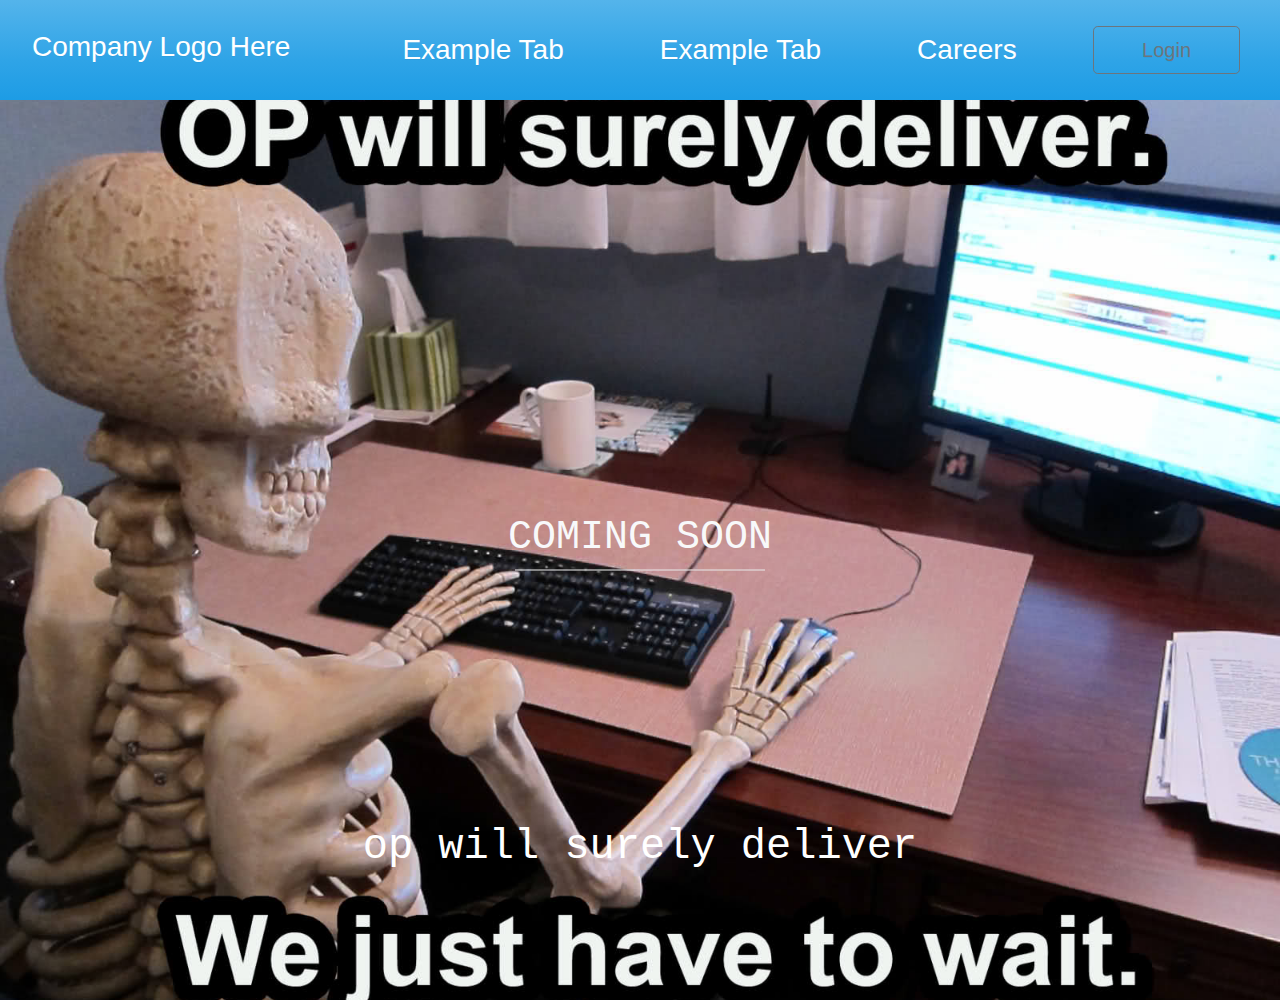
==== docs/pages/coming-soon.html @ 490f7bc1 "Added favicon and placeholder page" ====
<!DOCTYPE html>
<html lang="en">
    <head>
        <meta charset="utf-8" />
        <meta name="viewport" content="width=device-width, initial-scale=1.0" />
        <link href="../css/bootstrap.min.css" rel="stylesheet" />
        <link rel="icon" href="../img/watch.svg" />
        <title>Coming Soon...</title>
        <link
            rel="stylesheet"
            href="https://stackpath.bootstrapcdn.com/bootstrap/4.4.1/css/bootstrap.min.css"
        />
        <link href="../css/index.css" rel="stylesheet" />
        <link rel="stylesheet" href="../css/placeholder.css" />
    </head>

    <body>
        <nav class="navbar navbar-expand-lg navbar-dark bg-primary">
            <a class="navbar-brand pl-3 pr-5 header-item" href="../index.html"><h3>Company Logo Here</h3></a>

            <button
                class="navbar-toggler"
                type="button"
                data-toggle="collapse"
                data-target="#navbarColor01"
                aria-controls="navbarColor01"
                aria-expanded="false"
                aria-label="Toggle navigation"
            >
                <span class="navbar-toggler-icon"></span>
            </button>
            <div class="collapse navbar-collapse">
                <ul class="navbar-nav mr-auto">
                    <li class="nav-item header-item">
                        <a class="nav-link px-5" href="#"><h3>Example Tab</h3></a>
                    </li>
                    <li class="nav-item header-item">
                        <a class="nav-link px-5" href="#"><h3>Example Tab</h3></a>
                    </li>
                    <li class="nav-item header-item">
                        <a class="nav-link px-5" href="#"><h3>Careers</h3></a>
                    </li>
                </ul>

                <form class="form-inline">
                    <button class="btn btn-lg btn-outline-secondary px-5 mr-4" href="../index.html">
                        Login
                    </button>
                </form>
            </div>
        </nav>

        <div class="bgimg">
            <div class="middle">
                <h1 class="text-light">COMING SOON</h1>
                <hr />
                <p id="demo"></p>
            </div>

            <div class="bottom-middle">op will surely deliver</div>
        </div>

        <!--Bootstrap-->
        <script src="https://code.jquery.com/jquery-3.2.1.slim.min.js"></script>
        <script src="https://stackpath.bootstrapcdn.com/bootstrap/4.4.1/js/bootstrap.bundle.min.js"></script>
        <!--Homemade Scripts-->
        <script src="../js/placeholder.js"></script>
    </body>
</html>
---- docs/css/index.css ----
.navbar,
.header-item {
    height: 100px;
}

.header-item:hover {
    background-color: rgba(0, 0, 0, 0.88);
}

.header-item h3 {
    padding-top: 25px;
}

.big-banner {
    height: 830px;
    background: transparent url('../img/nature-bg.jpg') no-repeat center center / cover;
}

.btn-hover:hover {
    opacity: 80%;
}

.banner-content {
    background-color: rgba(0, 0, 0, .7);
    border-radius: 25px;
}
---- docs/css/placeholder.css ----
/* Set height to 100% for body and html to enable the background image to cover the whole page: */
body,
html {
    height: 100%;
}

.bgimg {
    background-image: url('../img/op_pls.jpg');
    height: 100%;
    background-position: center;
    background-size: cover;
    position: relative;
    color: white;
    font-family: 'Courier New', Courier, monospace;
    font-size: 42px;
}

.middle {
    position: absolute;
    top: 50%;
    left: 50%;
    transform: translate(-50%, -50%);
    text-align: center;
}

hr {
    margin: auto;
    background: white;
    width: 95%;
}

.bottom-middle {
    position: absolute;
    bottom: 10%;
    left: 50%;
    transform: translate(-50%, -50%);
    text-align: center;
}
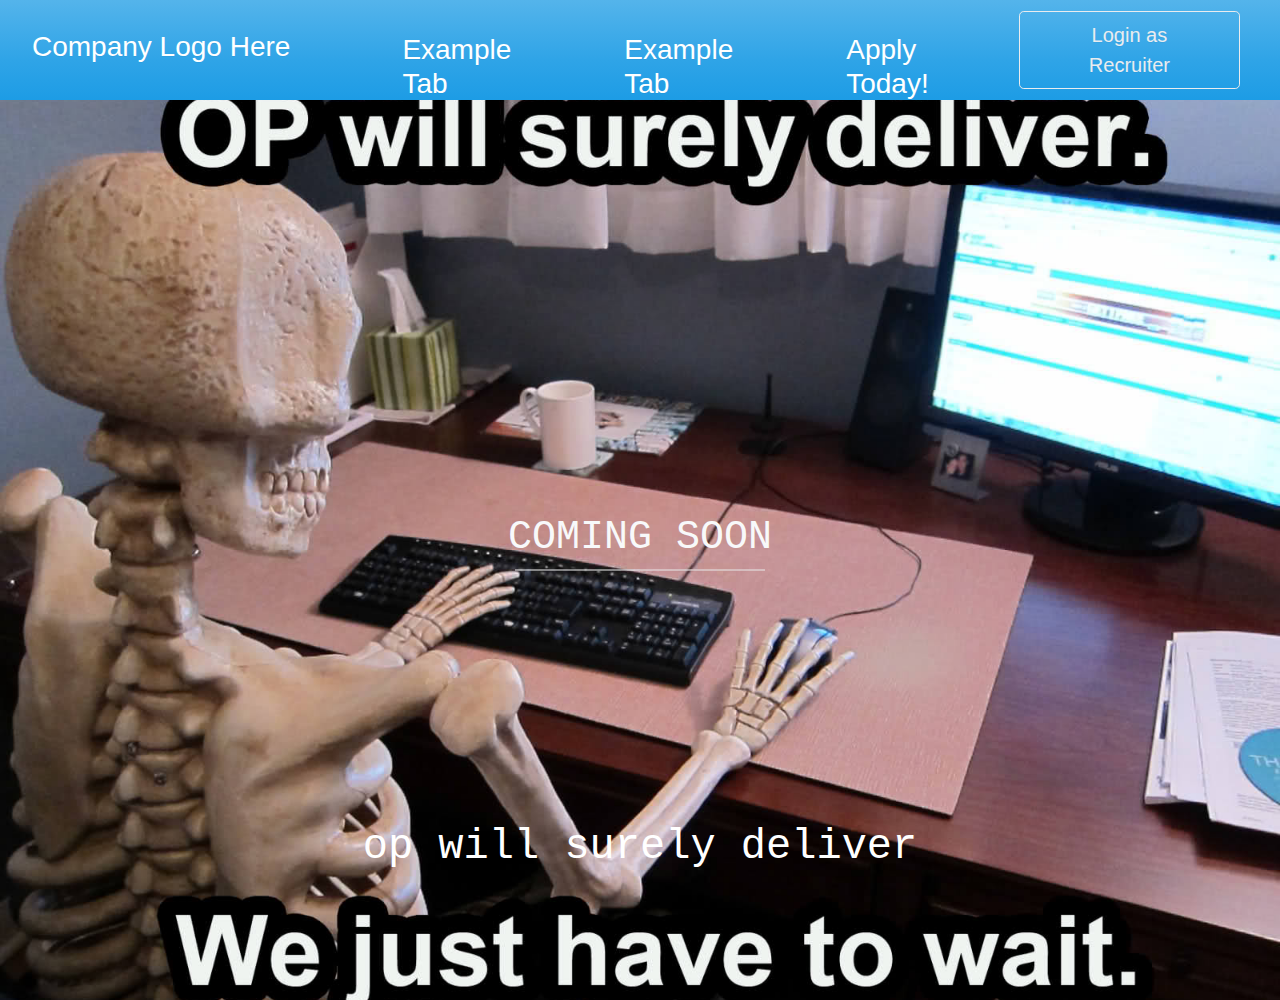
==== commit 0486890a: "First page of register form" ====
--- a/docs/pages/coming-soon.html
+++ b/docs/pages/coming-soon.html
@@ -7,10 +7,6 @@
         <link href="../css/bootstrap.min.css" rel="stylesheet" />
         <link rel="icon" href="../img/watch.svg" />
         <title>Coming Soon...</title>
-        <link
-            rel="stylesheet"
-            href="https://stackpath.bootstrapcdn.com/bootstrap/4.4.1/css/bootstrap.min.css"
-        />
         <link href="../css/index.css" rel="stylesheet" />
         <link rel="stylesheet" href="../css/placeholder.css" />
     </head>
@@ -39,13 +35,13 @@
                         <a class="nav-link px-5" href="#"><h3>Example Tab</h3></a>
                     </li>
                     <li class="nav-item header-item">
-                        <a class="nav-link px-5" href="#"><h3>Careers</h3></a>
+                        <a class="nav-link px-5" href="register.html"><h3>Apply Today!</h3></a>
                     </li>
                 </ul>
 
                 <form class="form-inline">
-                    <button class="btn btn-lg btn-outline-secondary px-5 mr-4" href="../index.html">
-                        Login
+                    <button class="btn btn-lg btn-outline-secondary px-5 mr-4" href="#">
+                        Login as Recruiter
                     </button>
                 </form>
             </div>
